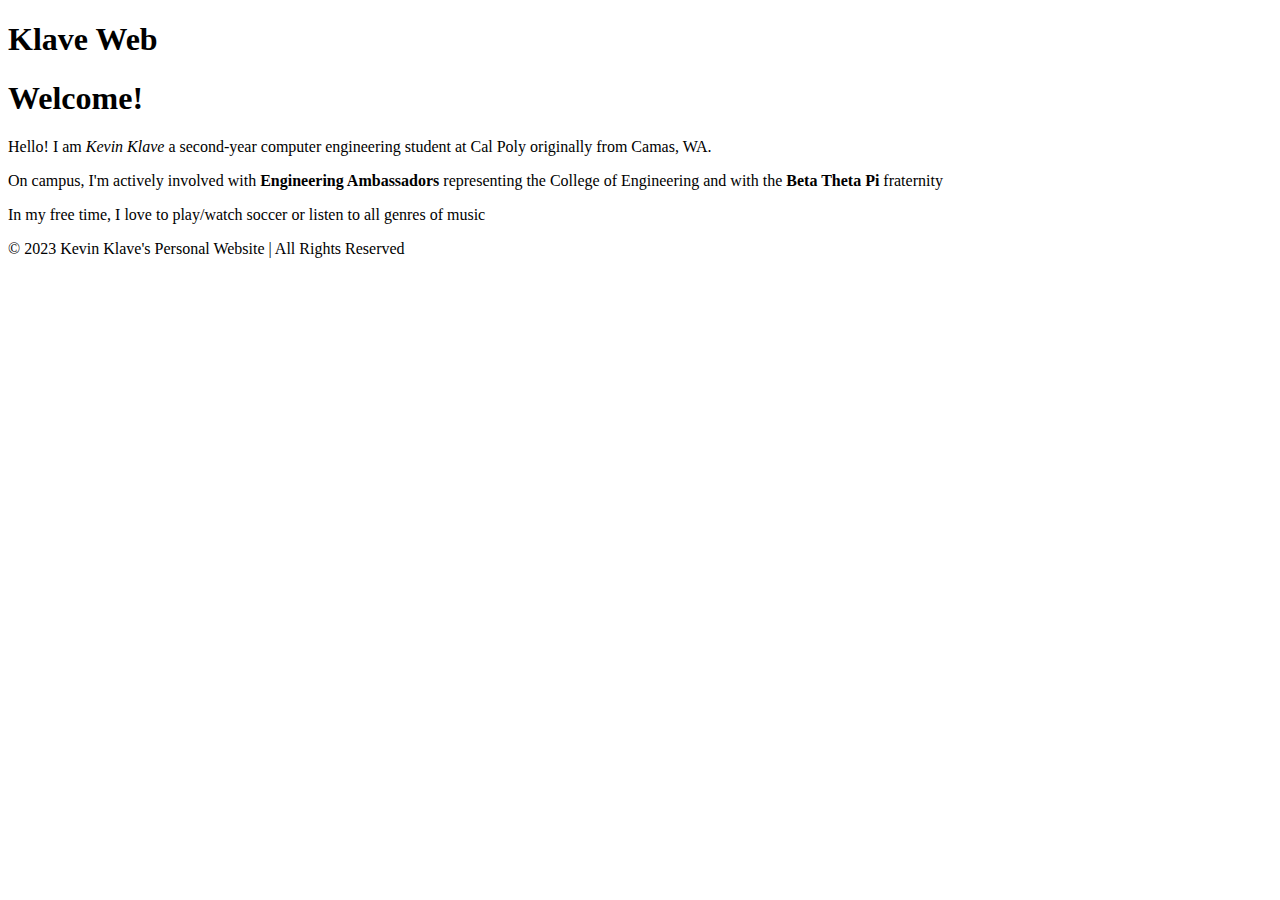
==== index.html @ c7b1f43c "feat: add more attributes and headers to pages" ====
<!DOCTYPE html>
<html>
    <head>
        <title>
            Kevin Klave's Personal Website
        </title>
    </head>
    <body>
        <nav class="navbar">
            <h1 class="logo">Klave Web</h1>
        </nav>
        <main>
            <h1>Welcome!</h1>
            <div class="about">
              <div class="about-image"></div>
              <div class="about-text">
                <p>Hello! I am <em>Kevin Klave</em> a second-year computer engineering student at Cal Poly originally from Camas, WA. </p>
                <p>On campus, I'm actively involved with <strong>Engineering Ambassadors</strong> representing the College of Engineering and with the <strong>Beta Theta Pi</strong> fraternity</p>
                <p>In my free time, I love to play/watch soccer or listen to all genres of music</p>
              </div>
            </div>
        </main>
        <footer class="footer">
            © 2023 Kevin Klave's Personal Website | All Rights Reserved
        </footer>
    </body>
</html>
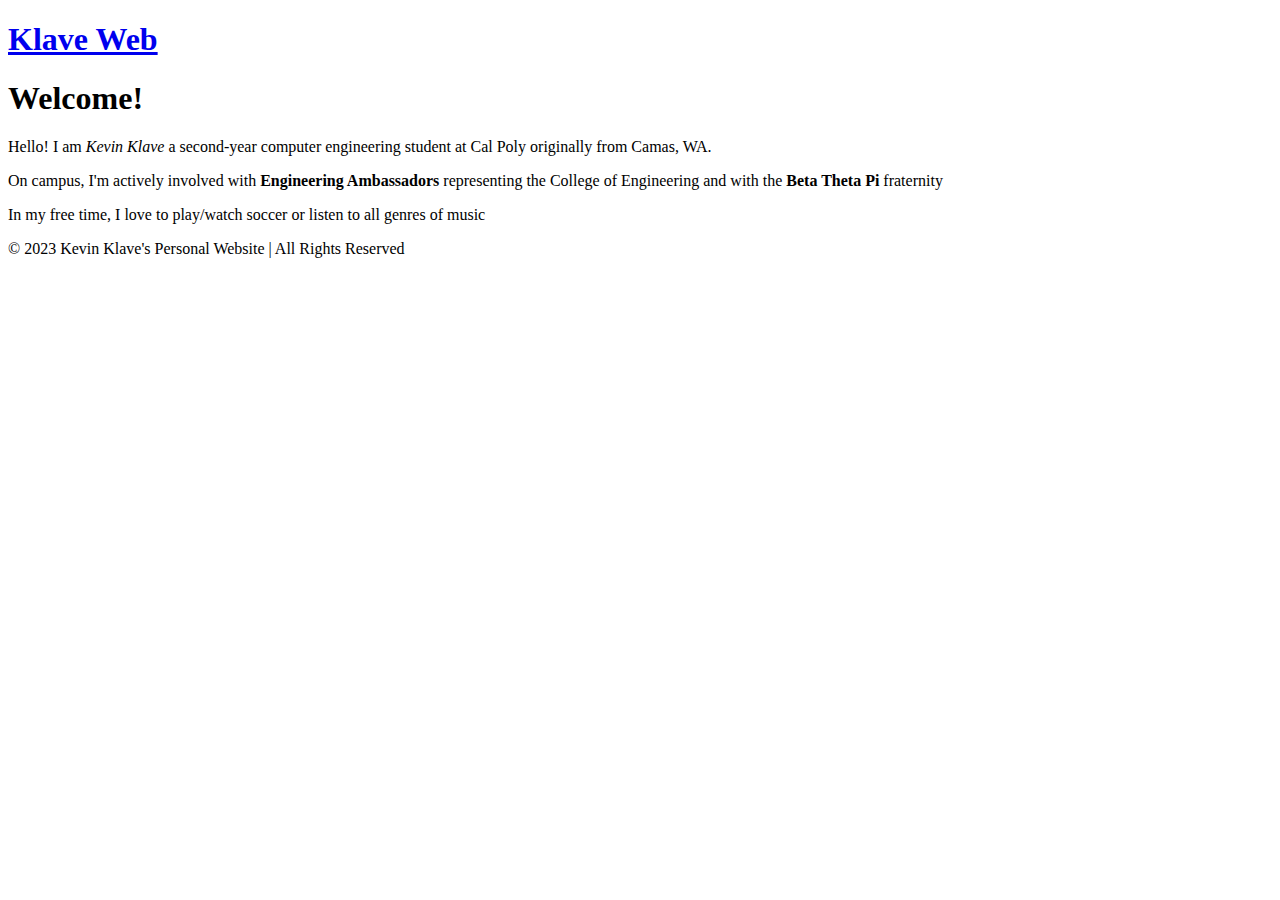
==== commit 9831f175: "feat: add anchor tags linking main heading to index page" ====
--- a/index.html
+++ b/index.html
@@ -7,7 +7,7 @@
     </head>
     <body>
         <nav class="navbar">
-            <h1 class="logo">Klave Web</h1>
+            <h1 class="logo"><a href="index.html">Klave Web</a></h1>
         </nav>
         <main>
             <h1>Welcome!</h1>
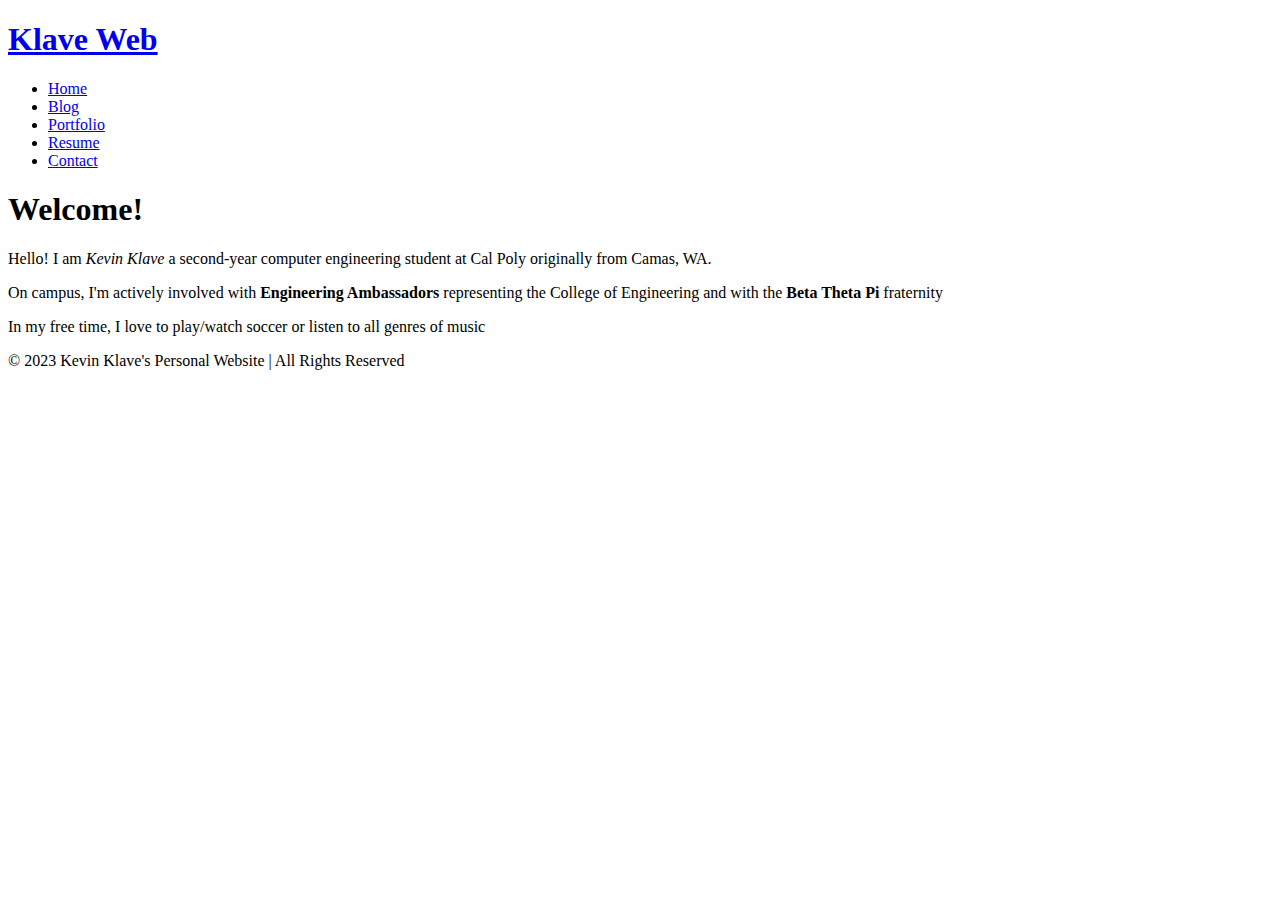
==== commit 368fd5e1: "feat: add links between all pages" ====
--- a/index.html
+++ b/index.html
@@ -8,6 +8,13 @@
     <body>
         <nav class="navbar">
             <h1 class="logo"><a href="index.html">Klave Web</a></h1>
+            <ul class="nav-list">
+                <li><a href="index.html">Home</a></li>
+                <li><a href="blog.html">Blog</a></li>
+                <li><a href="portfolio.html">Portfolio</a></li>
+                <li><a href="resume.html">Resume</a></li>
+                <li><a href="contact.html">Contact</a></li>
+            </ul>
         </nav>
         <main>
             <h1>Welcome!</h1>
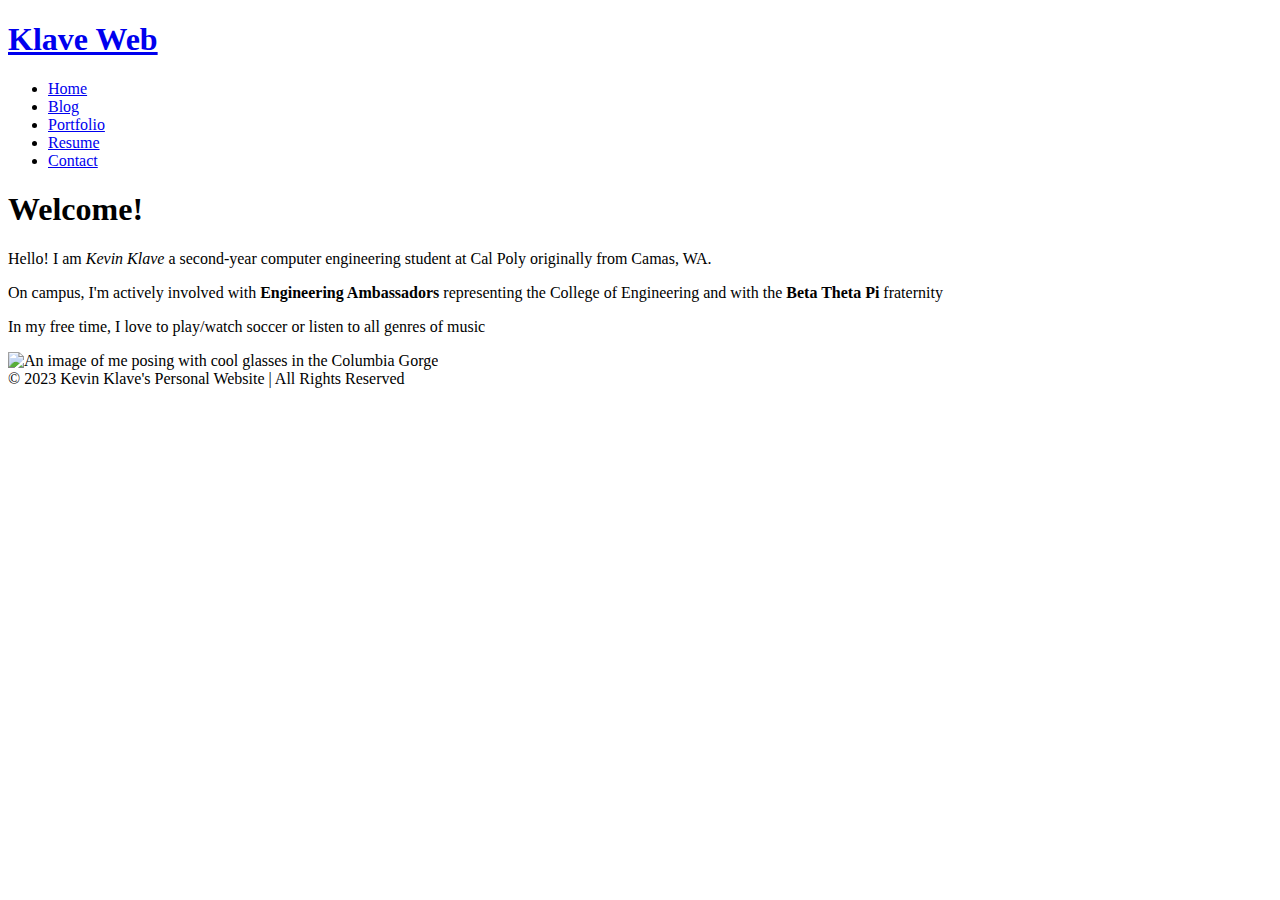
==== commit 837c1977: "feat: add image to home page" ====
--- a/index.html
+++ b/index.html
@@ -26,6 +26,7 @@
                 <p>In my free time, I love to play/watch soccer or listen to all genres of music</p>
               </div>
             </div>
+            <img src="Website_Image.jpg" alt="An image of me posing with cool glasses in the Columbia Gorge" height="650" width="500">
         </main>
         <footer class="footer">
             © 2023 Kevin Klave's Personal Website | All Rights Reserved
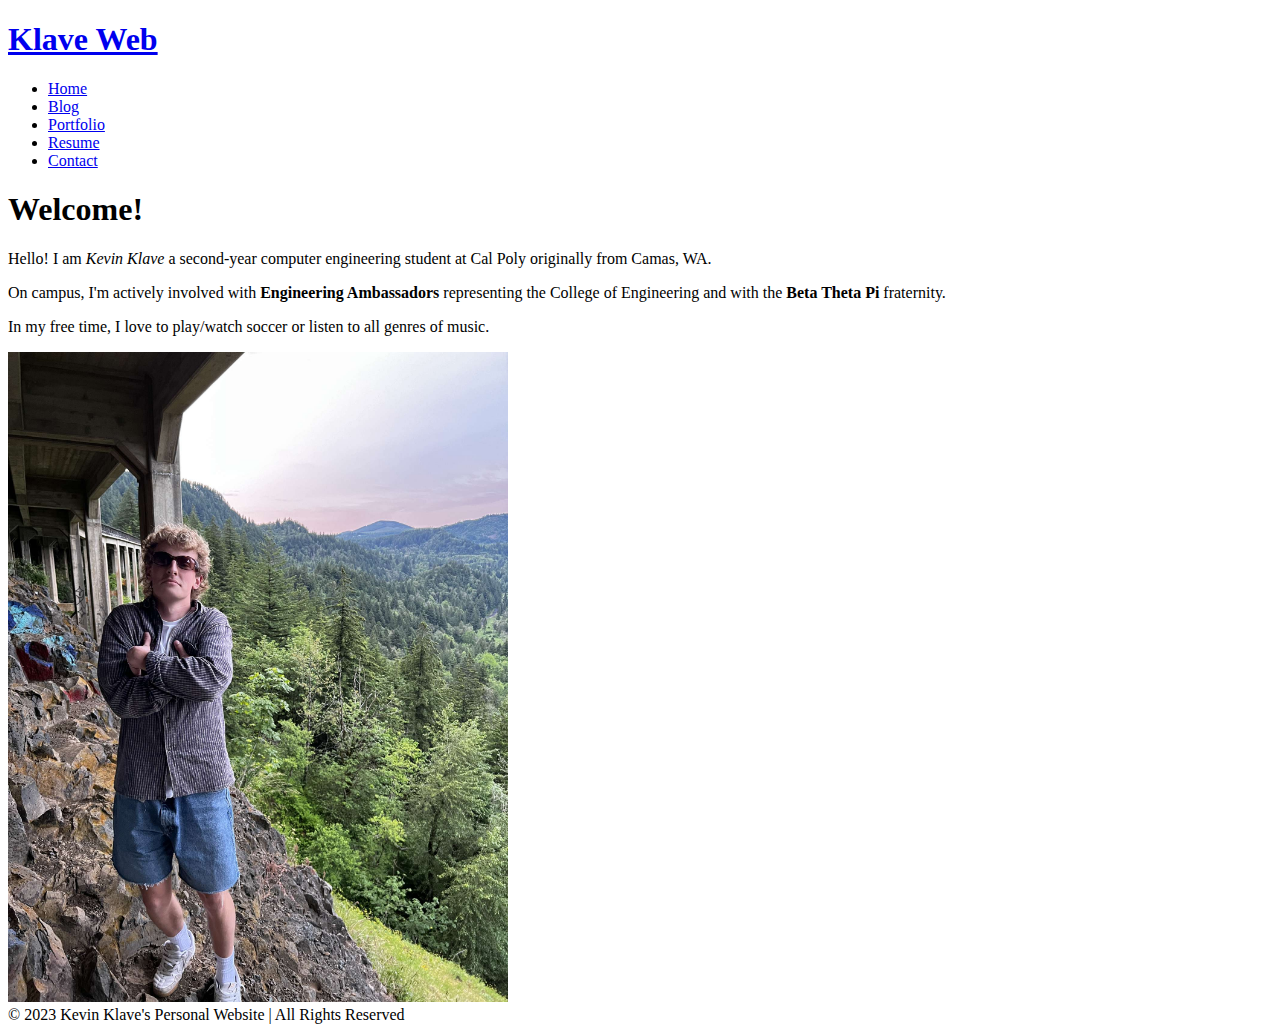
==== commit 3d520980: "docs: added periods to sentences" ====
--- a/index.html
+++ b/index.html
@@ -22,8 +22,8 @@
               <div class="about-image"></div>
               <div class="about-text">
                 <p>Hello! I am <em>Kevin Klave</em> a second-year computer engineering student at Cal Poly originally from Camas, WA. </p>
-                <p>On campus, I'm actively involved with <strong>Engineering Ambassadors</strong> representing the College of Engineering and with the <strong>Beta Theta Pi</strong> fraternity</p>
-                <p>In my free time, I love to play/watch soccer or listen to all genres of music</p>
+                <p>On campus, I'm actively involved with <strong>Engineering Ambassadors</strong> representing the College of Engineering and with the <strong>Beta Theta Pi</strong> fraternity.</p>
+                <p>In my free time, I love to play/watch soccer or listen to all genres of music.</p>
               </div>
             </div>
             <img src="Website_Image.jpg" alt="An image of me posing with cool glasses in the Columbia Gorge" height="650" width="500">
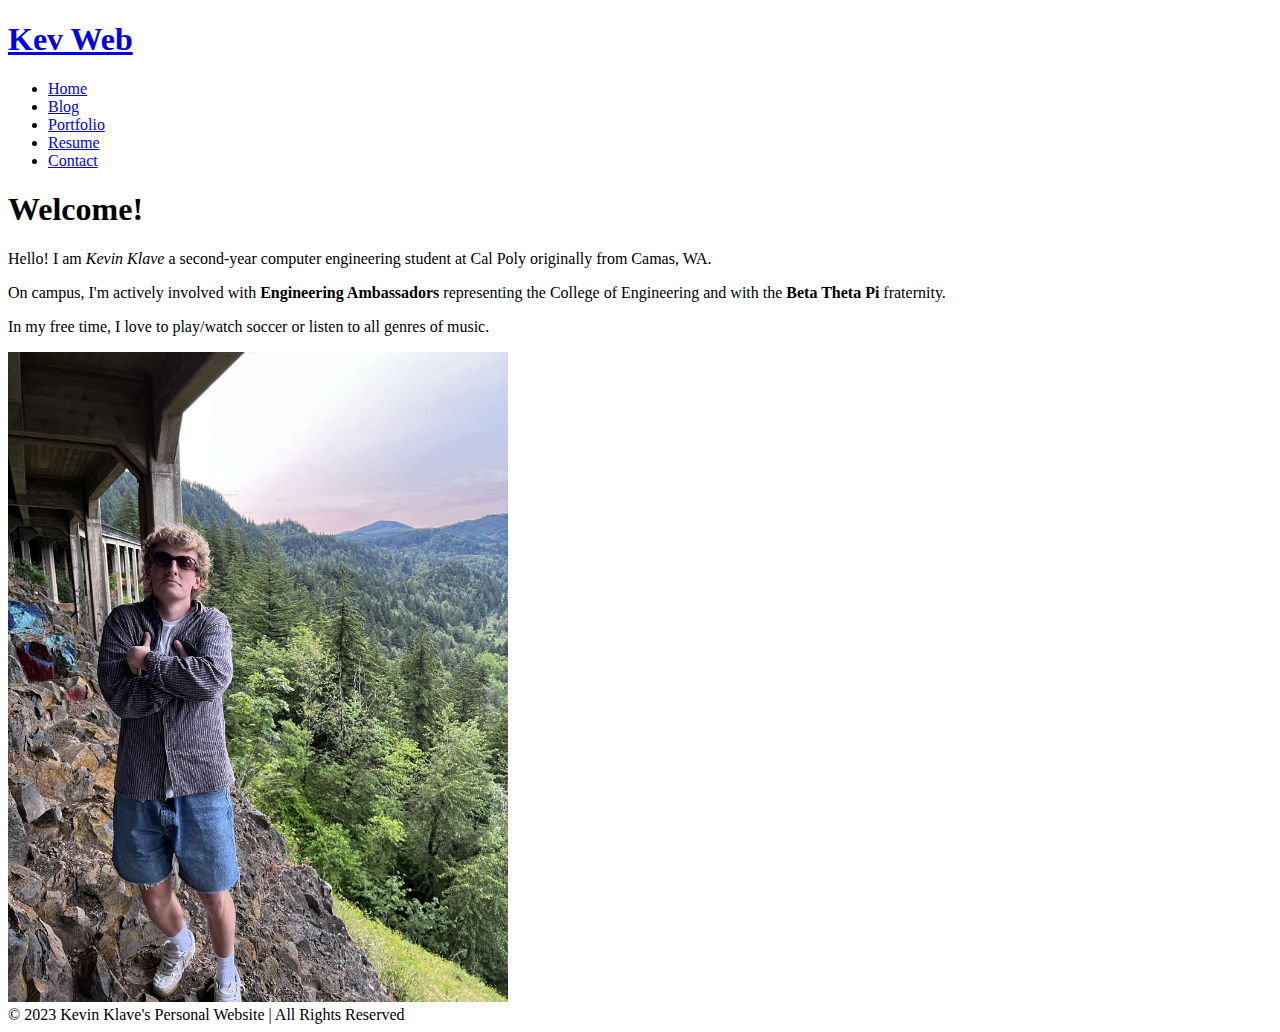
==== commit 642642b8: "docs: changed website header to Kev Web" ====
--- a/index.html
+++ b/index.html
@@ -7,7 +7,7 @@
     </head>
     <body>
         <nav class="navbar">
-            <h1 class="logo"><a href="index.html">Klave Web</a></h1>
+            <h1 class="logo"><a href="index.html">Kev Web</a></h1>
             <ul class="nav-list">
                 <li><a href="index.html">Home</a></li>
                 <li><a href="blog.html">Blog</a></li>
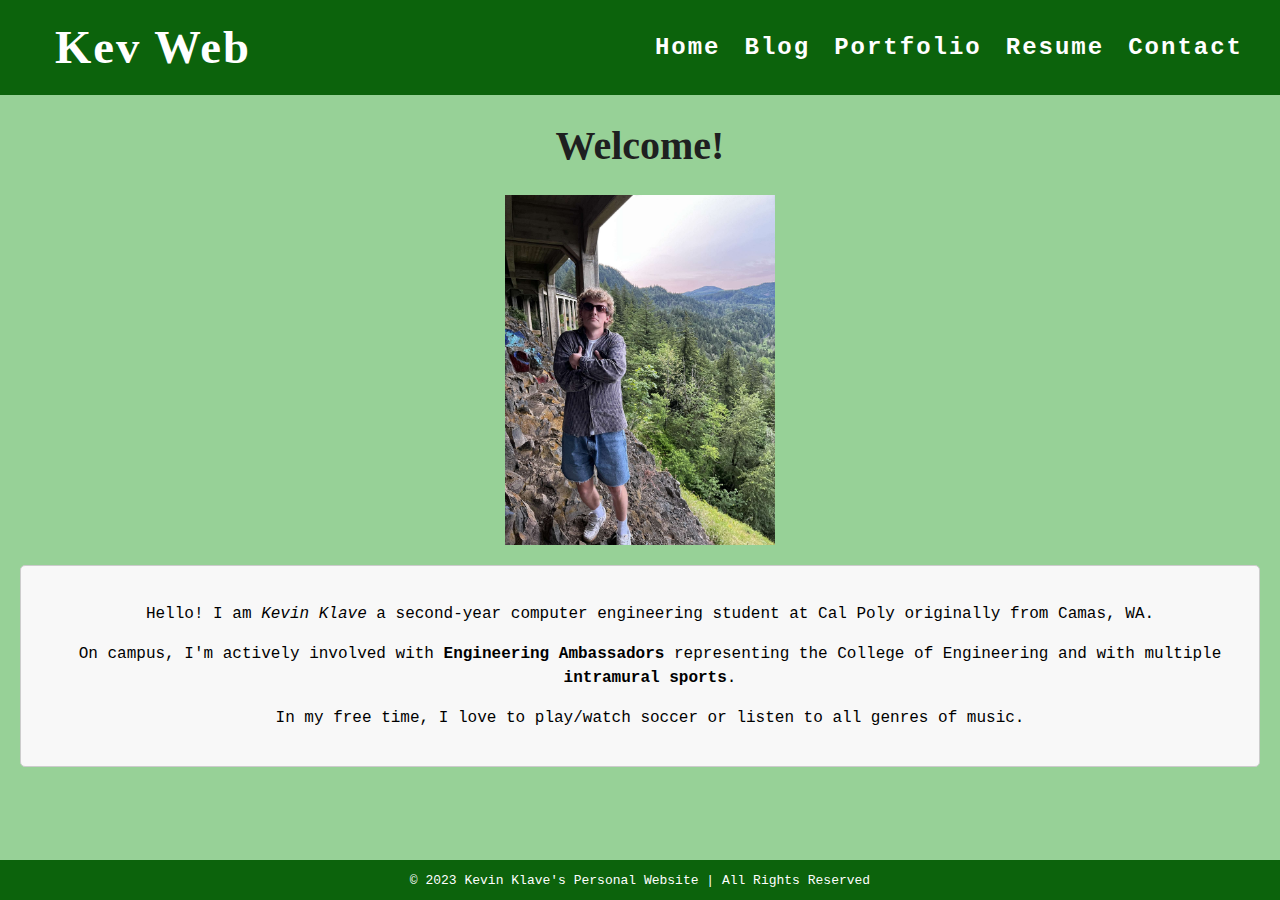
==== commit bf5b8762: "feat: add final stylized touches with CSS" ====
--- a/index.html
+++ b/index.html
@@ -4,6 +4,7 @@
         <title>
             Kevin Klave's Personal Website
         </title>
+        <link rel="stylesheet" href="styles.css" />
     </head>
     <body>
         <nav class="navbar">
@@ -17,16 +18,18 @@
             </ul>
         </nav>
         <main>
-            <h1>Welcome!</h1>
+            <h1 class="page-title">Welcome!</h1>
+            <img class="home-image" src="Website_Image.jpg" alt="An image of me posing with cool glasses in the Columbia Gorge" height="350" width="270">
+
             <div class="about">
-              <div class="about-image"></div>
+              <div class="about-image">
+              </div>
               <div class="about-text">
                 <p>Hello! I am <em>Kevin Klave</em> a second-year computer engineering student at Cal Poly originally from Camas, WA. </p>
-                <p>On campus, I'm actively involved with <strong>Engineering Ambassadors</strong> representing the College of Engineering and with the <strong>Beta Theta Pi</strong> fraternity.</p>
+                <p>On campus, I'm actively involved with <strong>Engineering Ambassadors</strong> representing the College of Engineering and with multiple <strong>intramural sports</strong>.</p>
                 <p>In my free time, I love to play/watch soccer or listen to all genres of music.</p>
               </div>
             </div>
-            <img src="Website_Image.jpg" alt="An image of me posing with cool glasses in the Columbia Gorge" height="650" width="500">
         </main>
         <footer class="footer">
             © 2023 Kevin Klave's Personal Website | All Rights Reserved
--- a/styles.css
+++ b/styles.css
@@ -0,0 +1,324 @@
+:root {
+    /* variables */
+    --cg-black: rgb(30, 32, 32);
+    --cg-blue: rgb(36, 94, 255);
+    --cg-grey: rgb(243, 243, 243);
+    --cg-white: rgb(255, 255, 255);
+    --cg-dark_green: rgb(12, 99, 12);
+    --cg-light_green: rgb(151, 209, 151);
+    --cg-brown: rgba(133, 58, 58, 0.7);
+  }
+  
+  html {
+    height: 100%;
+  }
+  
+  body {
+    background: var(--cg-light_green);
+    position: relative;
+    min-height: 100vh;
+    padding: 0;
+    margin: 0;
+    font-family: monospace;
+  }
+  
+  /* CSS for navigation */
+  
+  .navbar {
+    position: -webkit-sticky;
+    position: sticky;
+    top: 0;
+    width: 100%;
+    height: 7%;
+    z-index: 10;
+  
+    display: flex;
+    justify-content: space-between;
+    align-items: center;
+    text-align: center;
+  
+    background-color: var(--cg-dark_green);
+    color: var(--cg-white);
+    padding: 3px 5px;
+  
+    /* Debug border */
+    /* border: solid red; */
+  }
+  
+  .nav-list {
+    display: flex;
+    flex-direction: row;
+    position: relative;
+    right: 30px;
+    list-style: none;
+    font-size: 18pt;
+  
+    /* Debug border */
+    /* border: solid blue; */
+  }
+  
+  .navbar a {
+    color: var(--cg-white);
+    font-weight: bold;
+    margin: 0 12px;
+    text-decoration: none;
+    letter-spacing: 2px;
+  
+    font-family: monospace;
+  }
+  
+  .navbar a:hover {
+    /* color: var(--cg-blue); */
+    border-style: solid;
+    border-color: var(--cg-white);
+    padding: 3px;
+    padding-left: 5px;
+    /* text-decoration: underline; */
+  }
+  
+  .navbar a:active {
+    /* color: var(--cg-blue); */
+    border-style: dashed;
+    border-color: var(--cg-white);
+    padding: 3px;
+    padding-left: 5px;
+  }
+  
+  .logo a {
+    font-family: Georgia;
+    font-size: 35pt;
+    margin-left: 50px;
+  }
+  
+  .logo a:hover {
+    text-decoration: None;
+  }
+  
+  main {
+    padding: 0 20px 40px 20px;
+    display: flex;
+    flex-direction: column;
+    justify-content: center;
+    align-items: center;
+  }
+  
+  .home-image{
+    margin-bottom:20px;
+  }
+
+  .page-title {
+    display: flex;
+    justify-content: center;
+    font-size: 40px;
+    font-family: Georgia;
+    color: var(--cg-black)
+  }
+  
+
+  /* CSS for portfolio grid */
+  
+  .project {
+    display: flex;
+    flex-direction: column;
+    max-width: 100%;
+    margin: 1em 0 2em 0;
+    
+
+  
+    /* Debug border */
+    /* border: 2px solid blue; */
+  }
+  
+  .item-link {
+    width: 70%;
+  
+    /* Debug border */
+    /* border: 2px solid red; */
+  }
+  
+  .project-image {
+    object-fit: cover;
+    width: 100%;
+    height: 100%;
+    flex-basis: 50px;
+    flex-grow: 2;
+
+    /* Debug border */
+    /* border: 2px solid black; */
+  }
+  
+  .project-details {
+    display: flex;
+    background-color: var(--cg-light_green);
+    width: 100%;
+    height: 150px;
+    flex-shrink: 1;
+    padding: 0 0px;
+    margin: 0px;
+    line-height: 1;
+      
+    flex-direction: column;
+    text-align: center;
+    justify-content: center;
+  
+    /* Debug border */
+    /* border: 2px solid green; */
+  }
+  
+  .project-details a {
+    color: var(--cg-white);
+    font-weight: bold;
+    width: 100%;
+    height: 20px;
+    padding-top: 5px;
+    letter-spacing: 1px;
+    background-color: var(--cg-dark_green);
+    text-decoration: underline;
+    
+  }
+  
+  .project-details a:hover {
+    color: var(--cg-white);
+    text-decoration: underline;
+    border-style: solid;
+  }
+
+  .project-details agitt:active {
+    border-style: dashed;
+  }
+  
+  .project-details {
+    font-weight: lighter;
+  }
+  
+  .project-name {
+    font-weight: bold;
+    font-size: 20px;
+  }
+  
+  /* CSS for home page */
+  
+  .about {
+    display: flex;
+    align-items: center;
+    justify-content: space-between;
+    padding: 20px;
+    background-color: #f8f8f8;
+    border: 1px solid #ccc;
+    border-radius: 5px;
+    margin-bottom: 7px;
+    /* box-shadow: 0 0 10px rgba(0, 0, 0, 0.1); */
+  }
+  
+  .about-image img {
+    max-width: 300px;
+    border-radius: 3px;
+    /* box-shadow: 0 0 10px rgba(0, 0, 0, 0.2); */
+  }
+  
+  .about-text {
+    flex: 1;
+    margin-left: 20px;
+  }
+  
+  .about-text h2 {
+    font-size: 24px;
+    margin-bottom: 10px;
+  }
+  
+  .about-text p {
+    font-size: 16px;
+    line-height: 1.5;
+    text-align: center;
+  }
+  
+  /* CSS for resume page */
+  
+  .button {
+    background-color: var(--cg-dark_green);
+    border: none;
+    color: var(--cg-white);
+  
+    font-family: monospace;
+  
+    padding: 5px 7px;
+    text-align: center;
+  
+    border-radius: 2px;
+  }
+  
+  .button:hover {
+    border-style: solid;
+  }
+
+  .button:active {
+    border-style: dashed;
+  }
+  
+  .section-title {
+    font-family: Georgia;
+    font-size: 20pt;    
+  }
+
+  
+  /* CSS for contact form */
+  
+  label {
+    display: block;
+    margin-bottom: 8px;
+    font-family: Georgia;
+    font-weight: bold;
+  }
+  
+  input[type="text"],
+  input[type="email"],
+  textarea {
+    width: 100%;
+    padding: 10px;
+    margin-bottom: 15px;
+    border: 1px solid #ccc;
+    border-radius: 4px;
+    font-size: 16px;
+    resize: none;
+  }
+
+  .submit {
+    background-color: var(--cg-dark_green);
+    border: none;
+    color: var(--cg-white);
+  
+    font-family: monospace;
+  
+    padding: 5px 7px;
+    text-align: center;
+  
+    border-radius: 2px;
+  }
+
+  .submit:hover {
+    border-style: solid;
+  }
+
+  .submit:active {
+    border-style: dashed;
+  }
+  
+  /* Add some spacing to the form */
+  form {
+    width: 500px;
+    margin: 0 auto;
+  }
+  
+  /* CSS for footer */
+  
+  .footer {
+    display: flex;
+    justify-content: center;
+    align-items: center;
+    background-color: var(--cg-dark_green);
+    color: var(--cg-white);
+    position: absolute;
+    bottom: 0;
+    width: 100%;
+    height: 2.5rem;
+  }